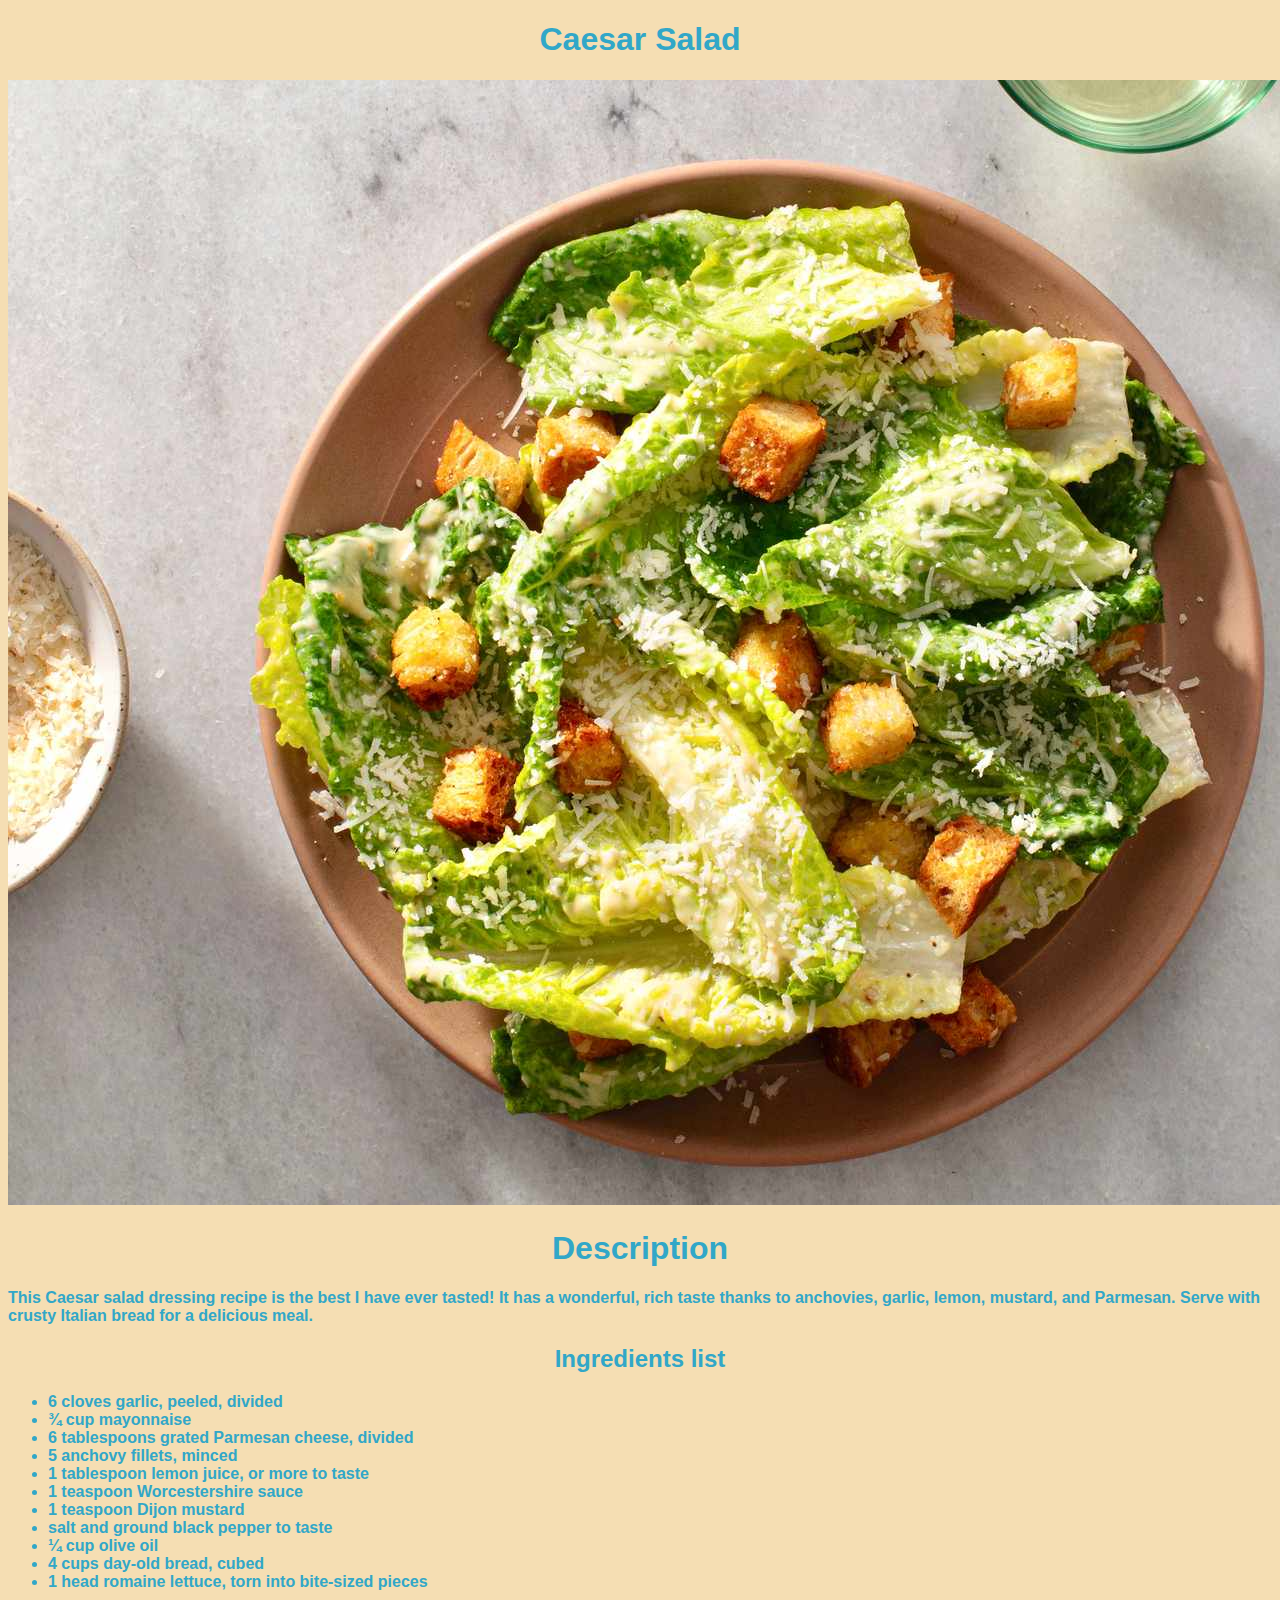
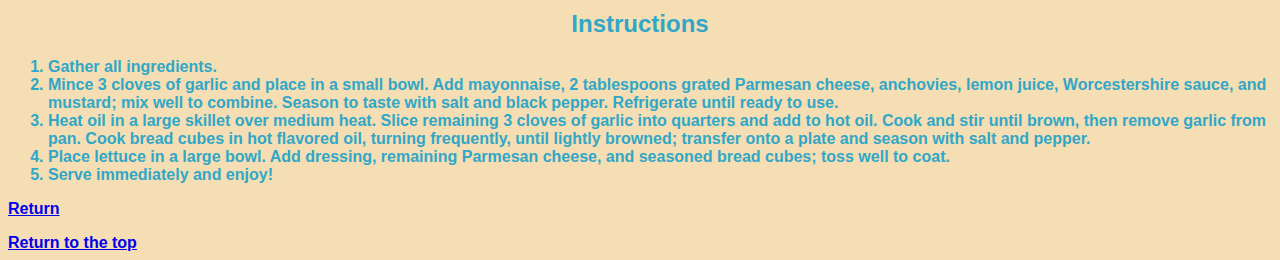
==== caesar.html @ 7a145331 "old proyect upload" ====
<!DOCTYPE html>
<html lang="en">
  <head>
    <meta charset="UTF-8" />
    <meta name="viewport" content="width=device-width, initial-scale=1.0" />
    <title>Caesar salad recipe</title>
    <link rel="stylesheet" href="stylescaesar.css">
  </head>
  <body>
    <h1 id="top">Caesar Salad</h1>
    <img src="/resources/images/caesar.jpg" alt="caesar salad" />
    <h1>Description</h1>
    <p>
      This Caesar salad dressing recipe is the best I have ever tasted! It has a
      wonderful, rich taste thanks to anchovies, garlic, lemon, mustard, and
      Parmesan. Serve with crusty Italian bread for a delicious meal.
    </p>
    <h2>Ingredients list</h2>
    <ul>
      <li>6 cloves garlic, peeled, divided</li>
      <li>¾ cup mayonnaise</li>
      <li>6 tablespoons grated Parmesan cheese, divided</li>
      <li>5 anchovy fillets, minced</li>
      <li>1 tablespoon lemon juice, or more to taste</li>
      <li>1 teaspoon Worcestershire sauce</li>
      <li>1 teaspoon Dijon mustard</li>
      <li>salt and ground black pepper to taste</li>
      <li>¼ cup olive oil</li>
      <li>4 cups day-old bread, cubed</li>
      <li>1 head romaine lettuce, torn into bite-sized pieces</li>
    </ul>
    <h2>Instructions</h2>
    <ol>
      <li>Gather all ingredients.</li>
      <li>
        Mince 3 cloves of garlic and place in a small bowl. Add mayonnaise, 2
        tablespoons grated Parmesan cheese, anchovies, lemon juice,
        Worcestershire sauce, and mustard; mix well to combine. Season to taste
        with salt and black pepper. Refrigerate until ready to use.
      </li>
      <li>
        Heat oil in a large skillet over medium heat. Slice remaining 3 cloves
        of garlic into quarters and add to hot oil. Cook and stir until brown,
        then remove garlic from pan. Cook bread cubes in hot flavored oil,
        turning frequently, until lightly browned; transfer onto a plate and
        season with salt and pepper.
      </li>
      <li>
        Place lettuce in a large bowl. Add dressing, remaining Parmesan cheese,
        and seasoned bread cubes; toss well to coat.
      </li>
      <li>Serve immediately and enjoy!</li>
    </ol>
    <a href="index.html">Return</a>
    <p></p>
    <a href="#top">Return to the top</a>
  </body>
</html>
---- stylescaesar.css ----
body {
    font-family: Verdana, Geneva, Tahoma, sans-serif;
    font-weight: bold;
    color: rgb(49, 167, 200);
    background-color: rgb(245, 222, 179);
  }
  
  h1,
  h2 {
    text-align: center;
  }
  
  div {
    text-align: center;
  }
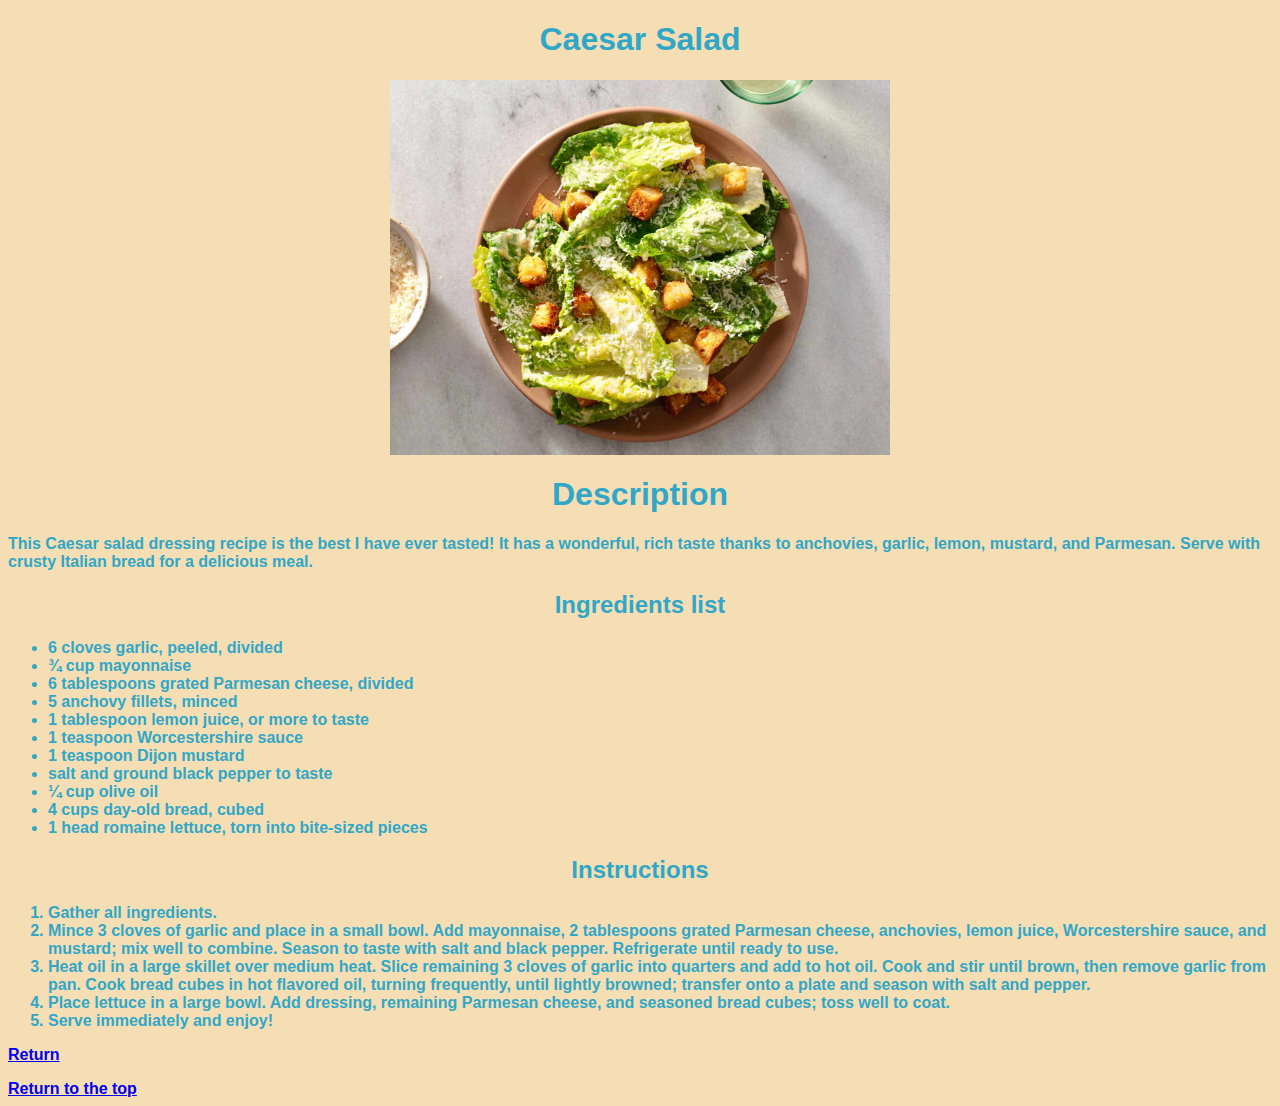
==== commit c23ae259: "bug fixed" ====
--- a/caesar.html
+++ b/caesar.html
@@ -8,7 +8,7 @@
   </head>
   <body>
     <h1 id="top">Caesar Salad</h1>
-    <img src="/resources/images/caesar.jpg" alt="caesar salad" />
+    <img src="/resources/images/caesar.jpg" alt="caesar salad" class="caesar-img"/>
     <h1>Description</h1>
     <p>
       This Caesar salad dressing recipe is the best I have ever tasted! It has a
--- a/stylescaesar.css
+++ b/stylescaesar.css
@@ -13,4 +13,9 @@
   div {
     text-align: center;
   }
-  +  img {
+    text-align: center;
+    margin: 0 auto;
+    display: block;
+    width: 500px;
+  }